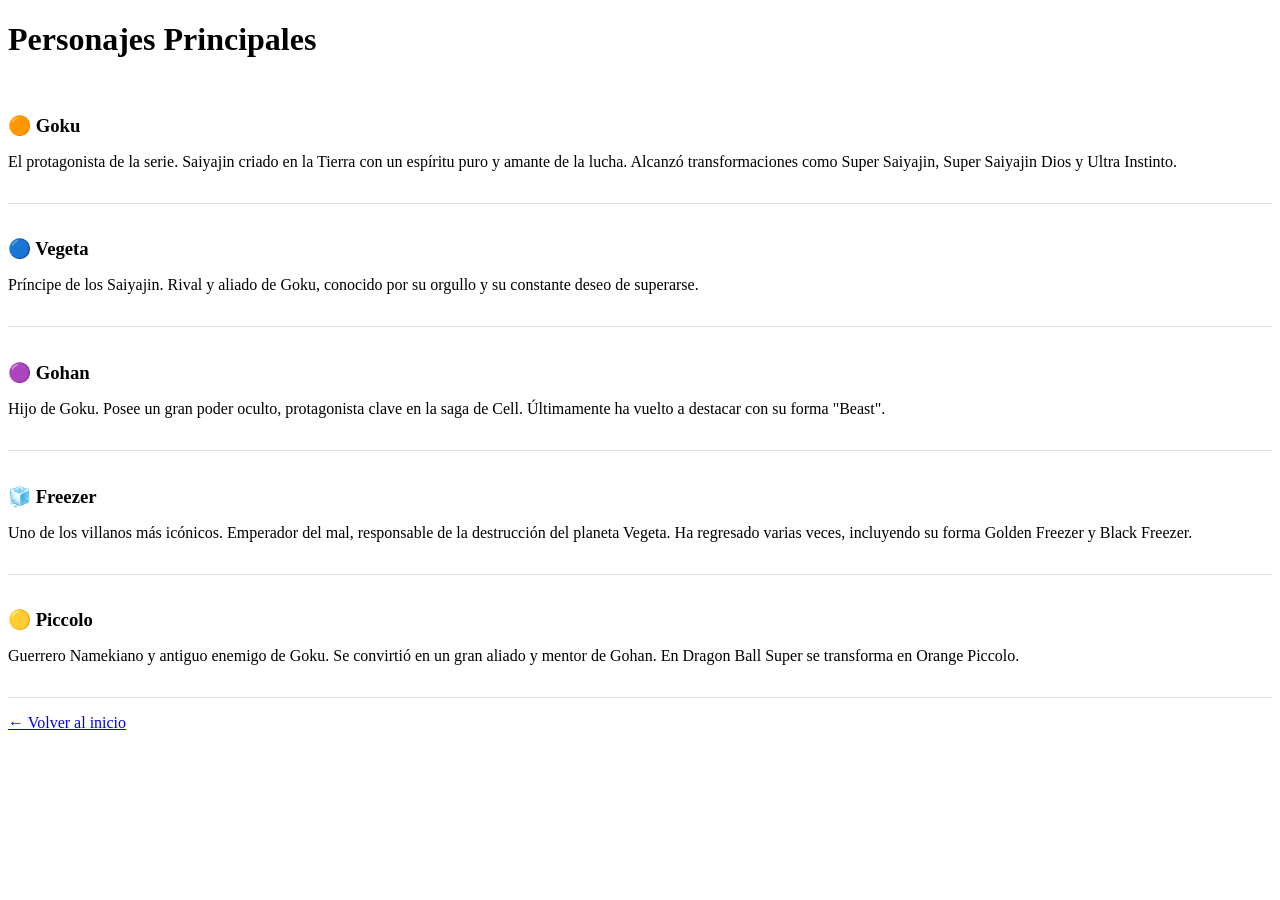
==== historia.html @ b7ad3c71 "first commit" ====
<!doctype html>
<html lang="es">
  <head>
    <meta charset="utf-8">
    <title>Personajes | Dragon Ball</title>
    <link rel="stylesheet" href="blog.rtl.css">
    <style>
      .personaje {
        border-bottom: 1px solid #ddd;
        padding: 1rem 0;
      }
      .personaje h3 {
        margin-bottom: 0.5rem;
      }
    </style>
  </head>
  <body>
    <header class="blog-header py-3 text-center">
      <h1 class="blog-header-logo">Personajes Principales</h1>
    </header>
    <main class="container">
      <div class="blog-post">
        <div class="personaje">
          <h3>🟠 Goku</h3>
          <p>El protagonista de la serie. Saiyajin criado en la Tierra con un espíritu puro y amante de la lucha. Alcanzó transformaciones como Super Saiyajin, Super Saiyajin Dios y Ultra Instinto.</p>
        </div>
        <div class="personaje">
          <h3>🔵 Vegeta</h3>
          <p>Príncipe de los Saiyajin. Rival y aliado de Goku, conocido por su orgullo y su constante deseo de superarse.</p>
        </div>
        <div class="personaje">
          <h3>🟣 Gohan</h3>
          <p>Hijo de Goku. Posee un gran poder oculto, protagonista clave en la saga de Cell. Últimamente ha vuelto a destacar con su forma "Beast".</p>
        </div>
        <div class="personaje">
          <h3>🧊 Freezer</h3>
          <p>Uno de los villanos más icónicos. Emperador del mal, responsable de la destrucción del planeta Vegeta. Ha regresado varias veces, incluyendo su forma Golden Freezer y Black Freezer.</p>
        </div>
        <div class="personaje">
          <h3>🟡 Piccolo</h3>
          <p>Guerrero Namekiano y antiguo enemigo de Goku. Se convirtió en un gran aliado y mentor de Gohan. En Dragon Ball Super se transforma en Orange Piccolo.</p>
        </div>
      </div>
    </main>
    <footer class="blog-footer">
      <p><a href="index.html">← Volver al inicio</a></p>
    </footer>
  </body>
</html>
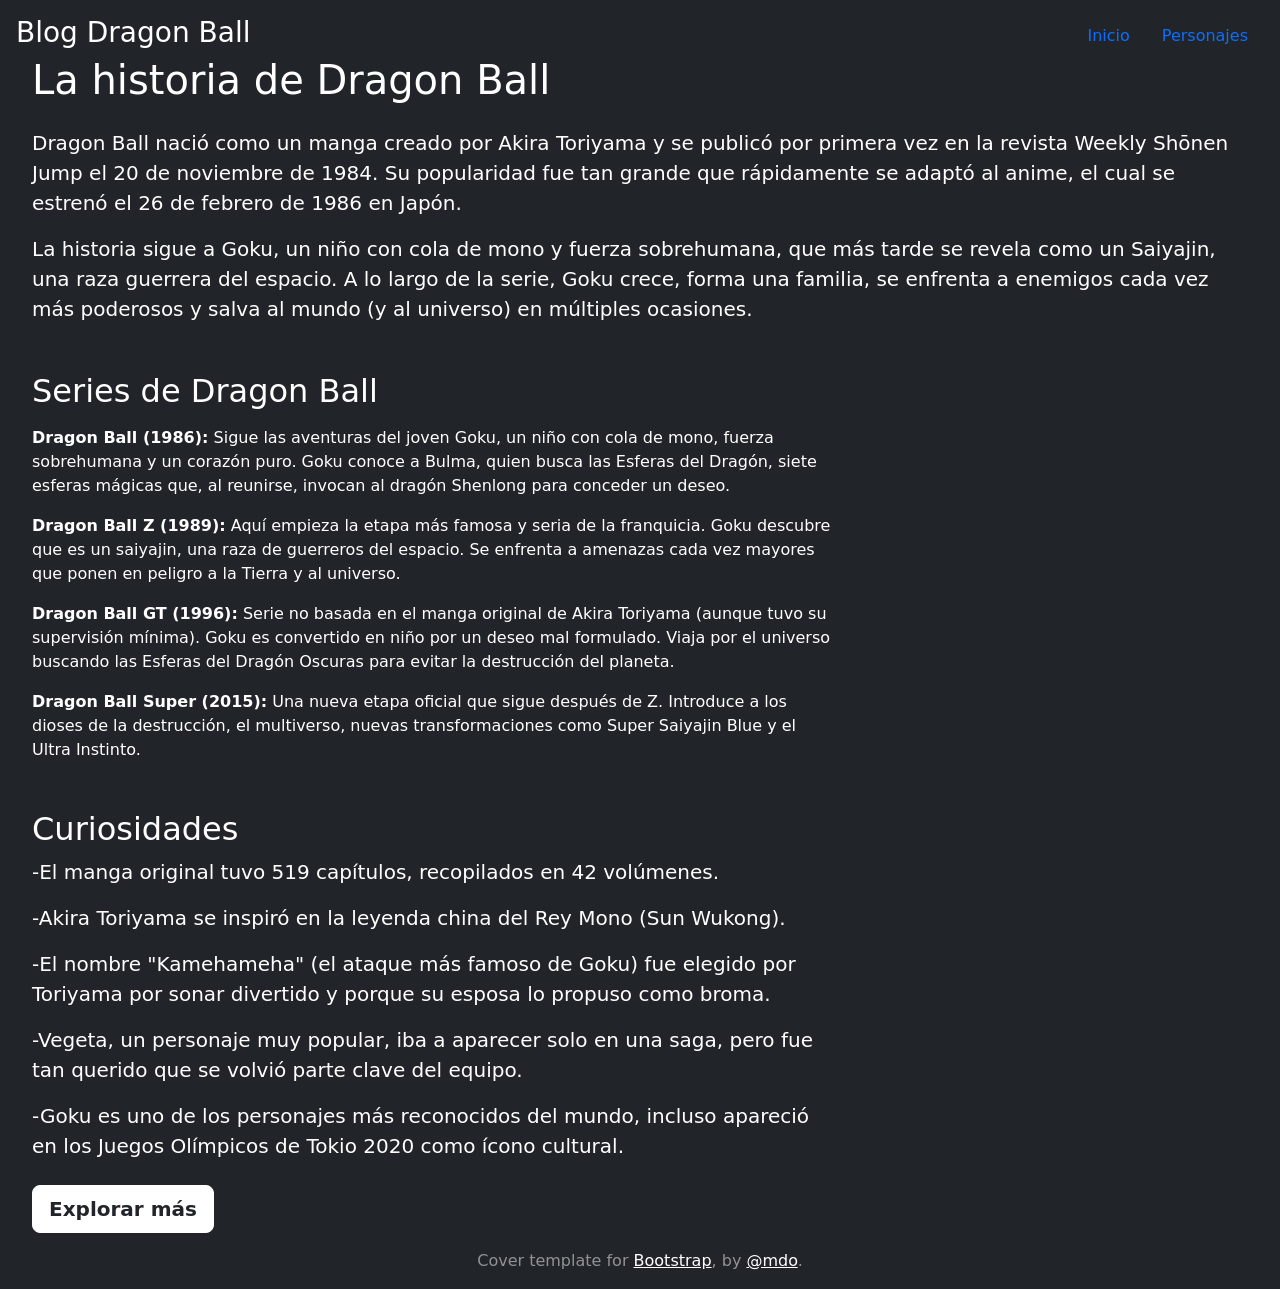
==== commit f32fd973: "blog" ====
--- a/historia.html
+++ b/historia.html
@@ -1,49 +1,91 @@
 <!doctype html>
-<html lang="es">
+<html lang="en" class="h-100">
   <head>
     <meta charset="utf-8">
-    <title>Personajes | Dragon Ball</title>
-    <link rel="stylesheet" href="blog.rtl.css">
+    <meta name="viewport" content="width=device-width, initial-scale=1">
+    <meta name="description" content="">
+    <meta name="author" content="Mark Otto, Jacob Thornton, and Bootstrap contributors">
+    <meta name="generator" content="Hugo 0.84.0">
+    <title>Historia</title>
+    <link href="https://cdn.jsdelivr.net/npm/bootstrap@5.0.2/dist/css/bootstrap.min.css" rel="stylesheet" integrity="sha384-EVSTQN3/azprG1Anm3QDgpJLIm9Nao0Yz1ztcQTwFspd3yD65VohhpuuCOmLASjC" crossorigin="anonymous">
+    <link rel="canonical" href="https://getbootstrap.com/docs/5.0/examples/cover/">
+
+    
+
+    <!-- Bootstrap core CSS -->
+<link href="../assets/dist/css/bootstrap.min.css" rel="stylesheet">
+
     <style>
-      .personaje {
-        border-bottom: 1px solid #ddd;
-        padding: 1rem 0;
+      .bd-placeholder-img {
+        font-size: 1.125rem;
+        text-anchor: middle;
+        -webkit-user-select: none;
+        -moz-user-select: none;
+        user-select: none;
       }
-      .personaje h3 {
-        margin-bottom: 0.5rem;
+
+      body {
+        text-align: left;
+      }
+
+      @media (min-width: 768px) {
+        .bd-placeholder-img-lg {
+          font-size: 3.5rem;
+        }
       }
     </style>
+
+    
+    <!-- Custom styles for this template -->
+    <link href="cover.css" rel="stylesheet">
   </head>
-  <body>
-    <header class="blog-header py-3 text-center">
-      <h1 class="blog-header-logo">Personajes Principales</h1>
-    </header>
-    <main class="container">
-      <div class="blog-post">
-        <div class="personaje">
-          <h3>🟠 Goku</h3>
-          <p>El protagonista de la serie. Saiyajin criado en la Tierra con un espíritu puro y amante de la lucha. Alcanzó transformaciones como Super Saiyajin, Super Saiyajin Dios y Ultra Instinto.</p>
-        </div>
-        <div class="personaje">
-          <h3>🔵 Vegeta</h3>
-          <p>Príncipe de los Saiyajin. Rival y aliado de Goku, conocido por su orgullo y su constante deseo de superarse.</p>
-        </div>
-        <div class="personaje">
-          <h3>🟣 Gohan</h3>
-          <p>Hijo de Goku. Posee un gran poder oculto, protagonista clave en la saga de Cell. Últimamente ha vuelto a destacar con su forma "Beast".</p>
-        </div>
-        <div class="personaje">
-          <h3>🧊 Freezer</h3>
-          <p>Uno de los villanos más icónicos. Emperador del mal, responsable de la destrucción del planeta Vegeta. Ha regresado varias veces, incluyendo su forma Golden Freezer y Black Freezer.</p>
-        </div>
-        <div class="personaje">
-          <h3>🟡 Piccolo</h3>
-          <p>Guerrero Namekiano y antiguo enemigo de Goku. Se convirtió en un gran aliado y mentor de Gohan. En Dragon Ball Super se transforma en Orange Piccolo.</p>
-        </div>
-      </div>
-    </main>
-    <footer class="blog-footer">
-      <p><a href="index.html">← Volver al inicio</a></p>
-    </footer>
+  <body class="d-flex h-100 text-center text-white bg-dark">
+    
+<div class="cover-container d-flex w-100 h-100 p-3 mx-auto flex-column">
+  <header class="mb-auto">
+    <div>
+      <h3 class="float-md-start mb-0">Blog Dragon Ball</h3>
+      <nav class="nav nav-masthead justify-content-center float-md-end">
+        <a class="nav-link active" aria-current="page" href="index.html">Inicio</a>
+        <a class="nav-link" href="personajes.html">Personajes</a>
+      </nav>
+    </div>
+  </header>
+
+<main class="px-3 text-start">
+  <h1 class="mb-4">La historia de Dragon Ball</h1>
+  <p class="lead">Dragon Ball nació como un manga creado por Akira Toriyama y se publicó por primera vez en la revista Weekly Shōnen Jump el 20 de noviembre de 1984. Su popularidad fue tan grande que rápidamente se adaptó al anime, el cual se estrenó el 26 de febrero de 1986 en Japón.</p>
+  <p class="lead">La historia sigue a Goku, un niño con cola de mono y fuerza sobrehumana, que más tarde se revela como un Saiyajin, una raza guerrera del espacio. A lo largo de la serie, Goku crece, forma una familia, se enfrenta a enemigos cada vez más poderosos y salva al mundo (y al universo) en múltiples ocasiones.</p>
+  <h2 class="mt-5">Series de Dragon Ball</h2>
+  <div class="mt-3" style="max-width: 800px;">
+    <p><strong>Dragon Ball (1986):</strong> Sigue las aventuras del joven Goku, un niño con cola de mono, fuerza sobrehumana y un corazón puro. Goku conoce a Bulma, quien busca las Esferas del Dragón, siete esferas mágicas que, al reunirse, invocan al dragón Shenlong para conceder un deseo.</p>
+
+    <p><strong>Dragon Ball Z (1989):</strong> Aquí empieza la etapa más famosa y seria de la franquicia. Goku descubre que es un saiyajin, una raza de guerreros del espacio. Se enfrenta a amenazas cada vez mayores que ponen en peligro a la Tierra y al universo.</p>
+
+    <p><strong>Dragon Ball GT (1996):</strong> Serie no basada en el manga original de Akira Toriyama (aunque tuvo su supervisión mínima). Goku es convertido en niño por un deseo mal formulado. Viaja por el universo buscando las Esferas del Dragón Oscuras para evitar la destrucción del planeta.</p>
+
+    <p><strong>Dragon Ball Super (2015):</strong> Una nueva etapa oficial que sigue después de Z. Introduce a los dioses de la destrucción, el multiverso, nuevas transformaciones como Super Saiyajin Blue y el Ultra Instinto.</p>
+
+  </div>
+
+  <h2 class="mt-5">Curiosidades</h2>
+  <p class="lead" style="max-width: 800px;">-El manga original tuvo 519 capítulos, recopilados en 42 volúmenes.</p>
+  <p class="lead" style="max-width: 800px;">-Akira Toriyama se inspiró en la leyenda china del Rey Mono (Sun Wukong).</p>
+  <p class="lead" style="max-width: 800px;">-El nombre "Kamehameha" (el ataque más famoso de Goku) fue elegido por Toriyama por sonar divertido y porque su esposa lo propuso como broma.</p>
+  <p class="lead" style="max-width: 800px;">-Vegeta, un personaje muy popular, iba a aparecer solo en una saga, pero fue tan querido que se volvió parte clave del equipo.</p>
+  <p class="lead" style="max-width: 800px;">-Goku es uno de los personajes más reconocidos del mundo, incluso apareció en los Juegos Olímpicos de Tokio 2020 como ícono cultural.</p>
+
+  <p class="lead mt-4">
+    <a href="#" class="btn btn-lg btn-secondary fw-bold border-white bg-white text-dark">Explorar más</a>
+  </p>
+</main>
+
+  <footer class="mt-auto text-white-50">
+    <p>Cover template for <a href="https://getbootstrap.com/" class="text-white">Bootstrap</a>, by <a href="https://twitter.com/mdo" class="text-white">@mdo</a>.</p>
+  </footer>
+</div>
+
+
+    
   </body>
-</html>
+</html>
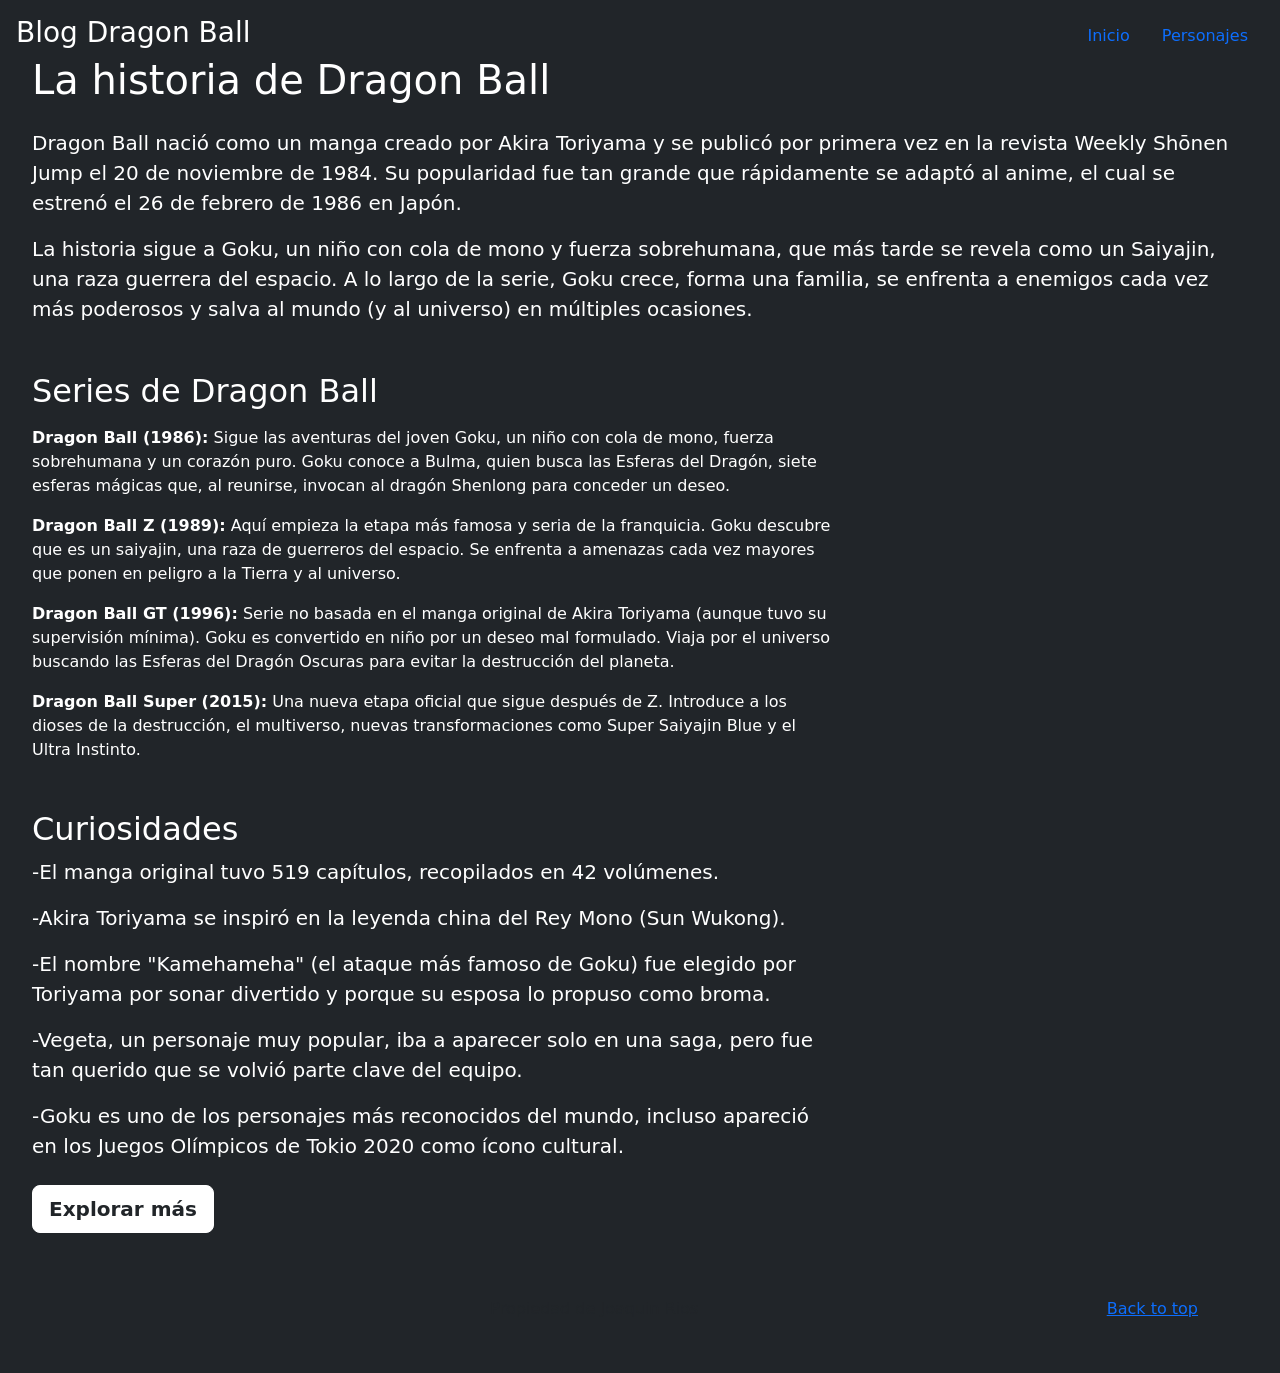
==== commit ed0c65fb: "Agegar tareas a navbar" ====
--- a/historia.html
+++ b/historia.html
@@ -80,9 +80,14 @@
   </p>
 </main>
 
-  <footer class="mt-auto text-white-50">
-    <p>Cover template for <a href="https://getbootstrap.com/" class="text-white">Bootstrap</a>, by <a href="https://twitter.com/mdo" class="text-white">@mdo</a>.</p>
-  </footer>
+<footer class="text-body-secondary py-5">
+  <div class="container">
+    <p class="float-end mb-1">
+      <a href="#">Back to top</a>
+    </p>
+    <p class="mb-1">Propiedad de Joaquin Rios</p>
+  </div>
+</footer>
 </div>
 
 
